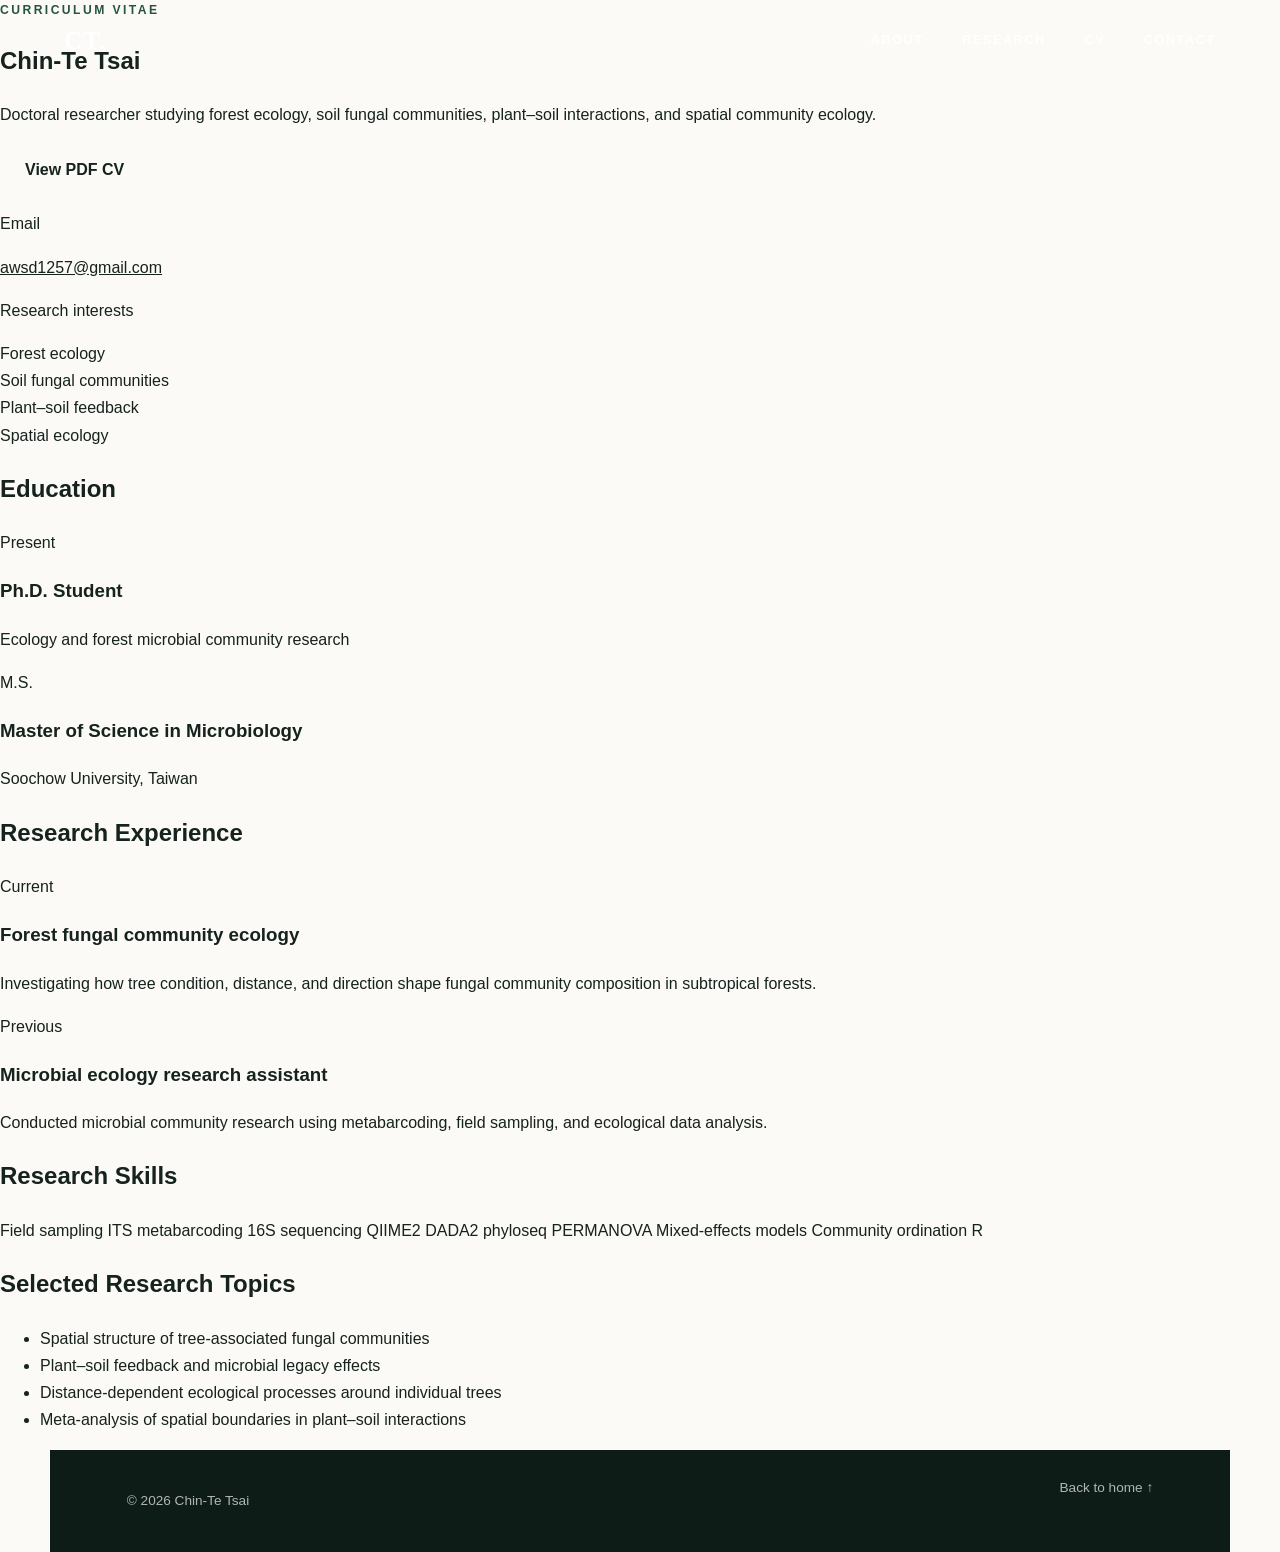
==== cv.html @ aa9629b0 "Rename CV.html to cv.html" ====
<!DOCTYPE html>
<html lang="en">
<head>
  <meta charset="UTF-8" />
  <meta name="viewport" content="width=device-width, initial-scale=1.0" />

  <meta
    name="description"
    content="Curriculum Vitae of Chin-Te Tsai, forest ecologist."
  />

  <title>CV | Chin-Te Tsai</title>

  <link rel="icon" href="assets/favicon.svg" type="image/svg+xml" />
  <link rel="stylesheet" href="styles.css" />
</head>

<body class="cv-page">

  <header class="site-header scrolled">

    <a class="brand" href="index.html">CT.</a>

    <button
      class="menu-button"
      type="button"
      aria-expanded="false"
      aria-controls="site-nav"
    >
      <span class="sr-only">Toggle navigation</span>
      <span></span>
      <span></span>
    </button>

    <nav class="site-nav" id="site-nav" aria-label="Primary navigation">
      <a href="index.html#about">About</a>
      <a href="index.html#research">Research</a>
      <a class="active" href="cv.html">CV</a>
      <a href="index.html#contact">Contact</a>
    </nav>

  </header>

  <main class="cv-main">

    <section class="cv-hero">
      <div class="cv-container">

        <p class="section-kicker">Curriculum Vitae</p>

        <h1>Chin-Te Tsai</h1>

        <p class="cv-introduction">
          Doctoral researcher studying forest ecology, soil fungal
          communities, plant–soil interactions, and spatial community ecology.
        </p>

        <a
          class="button cv-download-button"
          href="assets/Chin-Te_Tsai_CV.pdf"
          target="_blank"
          rel="noreferrer"
        >
          View PDF CV
        </a>

      </div>
    </section>

    <section class="cv-content">
      <div class="cv-container cv-layout">

        <aside class="cv-sidebar">
          <p>Email</p>
          <a href="mailto:awsd1257@gmail.com">
            awsd1257@gmail.com
          </a>

          <p>Research interests</p>
          <span>
            Forest ecology<br />
            Soil fungal communities<br />
            Plant–soil feedback<br />
            Spatial ecology
          </span>
        </aside>

        <div class="cv-sections">

          <section class="cv-section">
            <h2>Education</h2>

            <div class="cv-entry">
              <div class="cv-entry-year">Present</div>

              <div>
                <h3>Ph.D. Student</h3>
                <p>
                  Ecology and forest microbial community research
                </p>
              </div>
            </div>

            <div class="cv-entry">
              <div class="cv-entry-year">M.S.</div>

              <div>
                <h3>Master of Science in Microbiology</h3>
                <p>Soochow University, Taiwan</p>
              </div>
            </div>
          </section>

          <section class="cv-section">
            <h2>Research Experience</h2>

            <div class="cv-entry">
              <div class="cv-entry-year">Current</div>

              <div>
                <h3>Forest fungal community ecology</h3>
                <p>
                  Investigating how tree condition, distance, and direction
                  shape fungal community composition in subtropical forests.
                </p>
              </div>
            </div>

            <div class="cv-entry">
              <div class="cv-entry-year">Previous</div>

              <div>
                <h3>Microbial ecology research assistant</h3>
                <p>
                  Conducted microbial community research using metabarcoding,
                  field sampling, and ecological data analysis.
                </p>
              </div>
            </div>
          </section>

          <section class="cv-section">
            <h2>Research Skills</h2>

            <div class="cv-skills">
              <span>Field sampling</span>
              <span>ITS metabarcoding</span>
              <span>16S sequencing</span>
              <span>QIIME2</span>
              <span>DADA2</span>
              <span>phyloseq</span>
              <span>PERMANOVA</span>
              <span>Mixed-effects models</span>
              <span>Community ordination</span>
              <span>R</span>
            </div>
          </section>

          <section class="cv-section">
            <h2>Selected Research Topics</h2>

            <ul class="cv-list">
              <li>
                Spatial structure of tree-associated fungal communities
              </li>

              <li>
                Plant–soil feedback and microbial legacy effects
              </li>

              <li>
                Distance-dependent ecological processes around individual trees
              </li>

              <li>
                Meta-analysis of spatial boundaries in plant–soil interactions
              </li>
            </ul>
          </section>

        </div>
      </div>
    </section>

  </main>

  <footer>
    <p>© <span id="year"></span> Chin-Te Tsai</p>
    <a href="index.html">Back to home ↑</a>
  </footer>

  <script src="script.js"></script>
</body>
</html>
---- styles.css ----
@import url('https://fonts.googleapis.com/css2?family=DM+Sans:wght@400;500;600&family=Playfair+Display:wght@600;700&display=swap');

:root {
  --forest-950: #0d1c17;
  --forest-900: #11271f;
  --forest-800: #17352c;
  --forest-700: #255344;
  --moss-400: #8fb19d;
  --moss-200: #c7d8cd;
  --cream: #f5f1e8;
  --paper: #fbfaf6;
  --ink: #15221d;
  --muted: #627068;
  --line: rgba(21, 34, 29, 0.15);
  --white: #ffffff;
  --header-height: 82px;
  --max-width: 1180px;
--serif: Athelas, Georgia, "Times New Roman", serif;
--sans: "Avenir Next", Avenir, "Helvetica Neue", Arial, sans-serif;
}

* {
  box-sizing: border-box;
}

html {
  scroll-behavior: smooth;
}

body {
  margin: 0;
  background: var(--paper);
  color: var(--ink);
  font-family: var(--sans);
  line-height: 1.7;
}

body.menu-open {
  overflow: hidden;
}

a {
  color: inherit;
}

img {
  display: block;
  max-width: 100%;
}

.sr-only {
  position: absolute;
  width: 1px;
  height: 1px;
  padding: 0;
  margin: -1px;
  overflow: hidden;
  clip: rect(0, 0, 0, 0);
  white-space: nowrap;
  border: 0;
}

.site-header {
  position: fixed;
  inset: 0 0 auto 0;
  z-index: 20;
  height: var(--header-height);
  display: flex;
  align-items: center;
  justify-content: space-between;
  padding: 0 clamp(24px, 5vw, 72px);
  color: var(--white);
  transition: background 220ms ease, box-shadow 220ms ease;
}

.site-header.scrolled {
  background: rgba(129, 167, 152, 0.92);
  box-shadow: 0 10px 30px rgba(0, 0, 0, 0.12);
  backdrop-filter: blur(10px);
}

.brand {
  font-family: var(--serif);
  font-size: 1.6rem;
  font-weight: 700;
  text-decoration: none;
  letter-spacing: 0.02em;
}

.site-nav {
  display: flex;
  align-items: center;
  gap: clamp(24px, 3vw, 44px);
}

.site-nav a {
  position: relative;
  text-decoration: none;
  text-transform: uppercase;
  letter-spacing: 0.14em;
  font-size: 0.78rem;
  font-weight: 600;
}

.site-nav a::after {
  content: "";
  position: absolute;
  left: 0;
  right: 100%;
  bottom: -8px;
  height: 1px;
  background: currentColor;
  transition: right 180ms ease;
}

.site-nav a:hover::after,
.site-nav a:focus-visible::after {
  right: 0;
}

.menu-button {
  display: none;
  width: 44px;
  height: 44px;
  border: 0;
  background: transparent;
  cursor: pointer;
}

.menu-button span:not(.sr-only) {
  display: block;
  width: 24px;
  height: 2px;
  margin: 6px auto;
  background: var(--white);
  transition: transform 180ms ease;
}

.hero {
  position: relative;
  min-height: 100svh;
  display: grid;
  place-items: center;
  padding: calc(var(--header-height) + 60px) clamp(24px, 6vw, 88px) 80px;
  overflow: hidden;
  color: var(--white);
  background:url("assets/hero-background.jpg") center / cover no-repeat;
}

.hero-shade {
  display: none;
}


.hero-content {
  position: relative;
  z-index: 2;
  width: min(95%, var(--max-width));
  display: grid;
  grid-template-columns: minmax(220px, 340px) minmax(0, 1fr);
  gap: clamp(20px, 3vw, 45px);
  align-items: center;
transform: translateX(-80px);

	
}

.portrait-wrap {
  position: relative;
  justify-self: center;
}

.portrait-wrap::before,
.portrait-wrap::after {
  content: "";
  position: absolute;
  border-radius: 40%;
  border: 1px solid rgba(255, 255, 255, 0.34);
}

.portrait-wrap::before {
  inset: -18px;
}

.portrait-wrap::after {
  inset: -42px;
  border-color: rgba(255, 255, 255, 0.12);
}

.portrait {
  position: relative;
  z-index: 1;
  width: min(20vw, 280px);
  aspect-ratio: 1;
  object-fit: cover;
  border-radius: 50%;
  border: 4px solid rgba(255, 255, 255, 0.9);
  box-shadow: 0 20px 60px rgba(0, 0, 0, 0.32);
}

.eyebrow,
.section-kicker {
  margin: 0 0 18px;
  text-transform: uppercase;
  letter-spacing: 0.2em;
  font-size: 0.76rem;
  font-weight: 600;
}

.eyebrow {
  color: var(--moss-200);
}

.hero h1,
.section h2 {
  margin: 0;
  font-family: var(--serif);
  line-height: 1.05;
}

.hero h1 {
  max-width: 700px;
  font-size: clamp(2.8rem, 6vw, 5.5rem);
  letter-spacing: -0.045em;
  text-shadow: 0 4px 10px rgba(65, 93, 78, 1);

}

.lead {
  max-width: 650px;
  margin: 26px 0 0;
  font-size: clamp(1.05rem, 2vw, 1.35rem);
  line-height: 1.7;
  color: rgba(129, 167, 152, 0.95);

  text-shadow:
    -1px -1px 0 rgba(255, 255, 255, 0.9),
     1px -1px 0 rgba(255, 255, 255, 0.9),
    -1px  1px 0 rgba(255, 255, 255, 0.9),
     1px  1px 0 rgba(255, 255, 255, 0.9);
}



.hero-actions {
  display: flex;
  flex-wrap: wrap;
  gap: 14px;
  margin-top: 38px;
}

.button {
  display: inline-flex;
  align-items: center;
  justify-content: center;
  min-height: 50px;
  padding: 0 24px;
  border: 1px solid transparent;
  border-radius: 999px;
  text-decoration: none;
  font-weight: 600;
  transition: transform 180ms ease, background 180ms ease, color 180ms ease;
}

.button:hover {
  transform: translateY(-2px);
}

.button-primary {
  background: var(--cream);
  color: var(--forest-950);
}


.scroll-cue {
  position: absolute;
  right: clamp(22px, 4vw, 64px);
  bottom: 34px;
  z-index: 2;
  display: flex;
  align-items: center;
  gap: 14px;
  color: rgba(255, 255, 255, 0.72);
  text-decoration: none;
  text-transform: uppercase;
  letter-spacing: 0.16em;
  font-size: 0.68rem;
}

.scroll-line {
  display: block;
  width: 48px;
  height: 1px;
  background: currentColor;
}

.section {
  padding: clamp(88px, 11vw, 150px) clamp(24px, 6vw, 88px);
  scroll-margin-top: var(--header-height);
}

.section-light {
  background: var(--cream);
}

.section-grid,
.section-heading,
.research-grid,
.contact-panel,
footer {
  width: min(100%, var(--max-width));
  margin-inline: auto;
}

.section-grid {
  display: grid;
  grid-template-columns: minmax(260px, 0.85fr) minmax(0, 1.3fr);
  gap: clamp(48px, 9vw, 132px);
}

.section-kicker {
  color: var(--forest-700);
}

.section h2 {
  font-size: clamp(2.4rem, 5vw, 4.8rem);
  letter-spacing: -0.035em;
}

.section-copy {
  font-size: 1.06rem;
}

.section-copy > p:first-child {
  margin-top: 0;
}

.fact-list {
  display: grid;
  gap: 0;
  margin: 48px 0 0;
  border-top: 1px solid var(--line);
}

.fact-list div {
  display: grid;
  grid-template-columns: 135px 1fr;
  gap: 20px;
  padding: 18px 0;
  border-bottom: 1px solid var(--line);
}

.fact-list dt {
  color: var(--muted);
  font-size: 0.82rem;
  text-transform: uppercase;
  letter-spacing: 0.12em;
}

.fact-list dd {
  margin: 0;
  font-weight: 600;
}

.section-dark {
  position: relative;
  color: var(--white);
  background:
    linear-gradient(
      rgba(10, 24, 19, 0.75),
      rgba(10, 24, 19, 0.75)
    ),
    url("assets/research-background.jpg") center / cover no-repeat;
}

.section-dark .section-kicker {
  color: var(--moss-400);
}

.section-heading {
  max-width: 800px;
  margin-left: max(0px, calc((100% - var(--max-width)) / 2));
}

.section-heading > p:last-child {
  max-width: 660px;
  color: rgba(255, 255, 255, 0.66);
}

.research-grid {
  display: grid;
  grid-template-columns: repeat(3, 1fr);
  gap: 1px;
  margin-top: 70px;
  background: rgba(255, 255, 255, 0.14);
}

.research-card {
  min-height: 360px;
  padding: clamp(28px, 4vw, 48px);
  background: var(--forest-900);
  transition: transform 180ms ease, background 180ms ease;
}

.research-card:hover {
  transform: translateY(-6px);
  background: var(--forest-800);
}

.card-number {
  color: var(--moss-400);
  font-size: 0.8rem;
  letter-spacing: 0.16em;
}

.research-card h3 {
  margin: 70px 0 20px;
  font-family: var(--serif);
  font-size: clamp(1.65rem, 2.4vw, 2.25rem);
  line-height: 1.2;
}

.research-card p {
  color: rgba(255, 255, 255, 0.68);
}

.section-contact {
  background:
    radial-gradient(circle at 10% 10%, rgba(143, 177, 157, 0.22), transparent 26%),
    var(--paper);
}

.contact-panel {
  display: grid;
  grid-template-columns: 1.1fr 0.9fr;
  gap: clamp(50px, 10vw, 140px);
  align-items: end;
}

.contact-panel p {
  max-width: 600px;
}

.contact-links {
  border-top: 1px solid var(--line);
}

.contact-links a {
  display: block;
  padding: 22px 0;
  border-bottom: 1px solid var(--line);
  text-decoration: none;
}

.contact-links span,
.contact-links strong {
  display: block;
}

.contact-links span {
  color: var(--muted);
  font-size: 0.78rem;
  text-transform: uppercase;
  letter-spacing: 0.14em;
}

.contact-links strong {
  margin-top: 5px;
  font-size: 1.05rem;
}

.contact-links a:hover strong {
  text-decoration: underline;
  text-underline-offset: 4px;
}

footer {
  display: flex;
  justify-content: space-between;
  gap: 24px;
  padding: 26px clamp(24px, 6vw, 88px);
  color: rgba(255, 255, 255, 0.68);
  background: var(--forest-950);
  font-size: 0.85rem;
}

footer a {
  text-decoration: none;
}

@media (max-width: 900px) {
  .menu-button {
    display: block;
    position: relative;
    z-index: 25;
  }

  .site-nav {
    position: fixed;
    inset: 0;
    z-index: 20;
    display: grid;
    place-content: center;
    gap: 28px;
    background: var(--forest-950);
    transform: translateY(-100%);
    transition: transform 220ms ease;
  }

  .site-nav.open {
    transform: translateY(0);
  }

  .site-nav a {
    font-family: var(--serif);
    font-size: 2rem;
    text-align: center;
    text-transform: none;
    letter-spacing: 0;
  }

  .menu-button[aria-expanded="true"] span:nth-of-type(2) {
    transform: translateY(4px) rotate(45deg);
  }

  .menu-button[aria-expanded="true"] span:nth-of-type(3) {
    transform: translateY(-4px) rotate(-45deg);
  }

  .hero-content {
	grid-template-columns: 1fr;
  	text-align: center;
  	transform: none;
  }

  .portrait {
    width: min(52vw, 240px);
  }

  .hero-actions {
    justify-content: center;
  }

  .section-grid,
  .contact-panel {
    grid-template-columns: 1fr;
  }

  .research-grid {
    grid-template-columns: 1fr;
  }

  .research-card {
    min-height: 0;
  }

  .research-card h3 {
    margin-top: 36px;
  }
}

@media (max-width: 600px) {
  :root {
    --header-height: 70px;
  }

  .site-header {
    padding-inline: 20px;
  }

  .hero {
    background-image: url("assets/hero-background-mobile.jpg");
    background-size: cover;
    background-position: center;
    background-repeat: no-repeat;
  }

  .hero h1 {
    font-size: clamp(3.25rem, 18vw, 4.7rem);
  }

  .lead {
    font-size: 1rem;
  }

  .hero-actions {
    display: grid;
  }

  .button {
    width: 100%;
  }

  .scroll-cue {
    display: none;
  }

  .section {
    padding-inline: 20px;
  }

  .fact-list div {
    grid-template-columns: 1fr;
    gap: 4px;
  }

  footer {
    flex-direction: column;
    padding-inline: 20px;
  }
}

@media (prefers-reduced-motion: reduce) {
  html {
    scroll-behavior: auto;
  }

  *,
  *::before,
  *::after {
    transition-duration: 0.01ms !important;
    animation-duration: 0.01ms !important;
  }
}
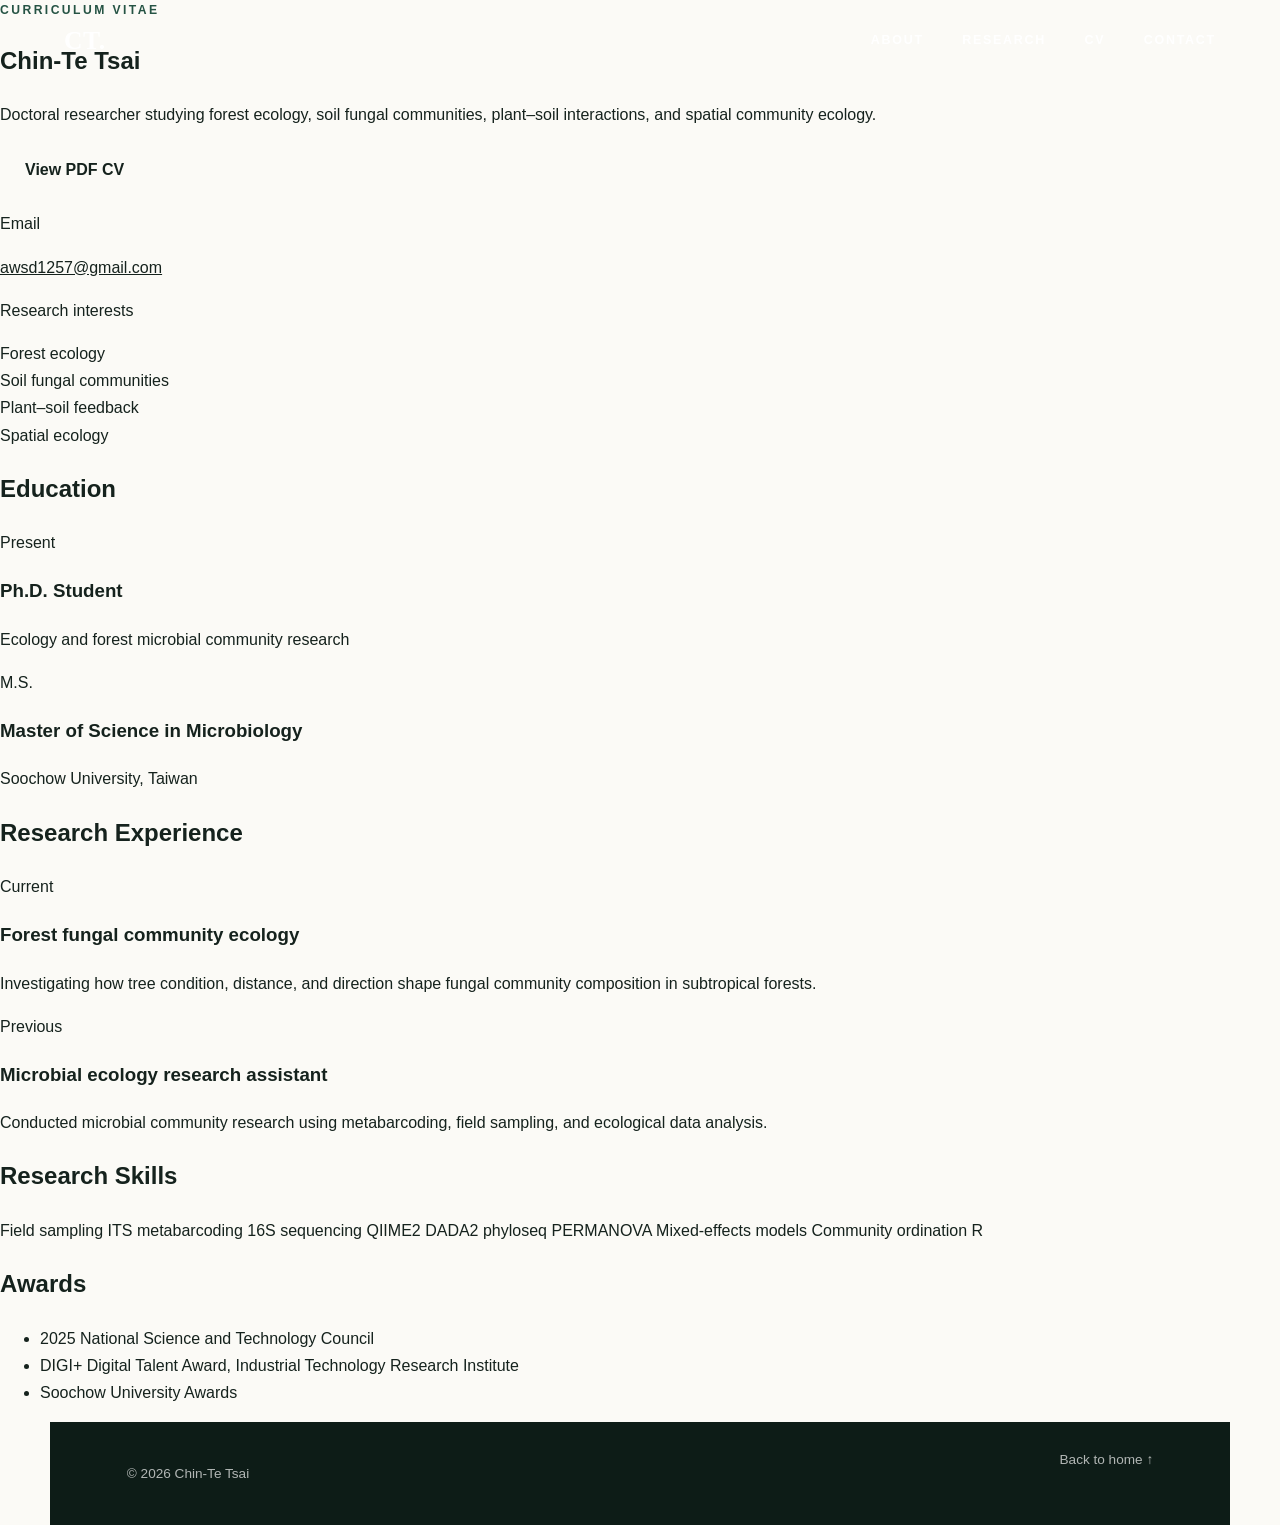
==== commit 66d53897: "Update cv.html" ====
--- a/cv.html
+++ b/cv.html
@@ -57,7 +57,7 @@
 
         <a
           class="button cv-download-button"
-          href="assets/Chin-Te_Tsai_CV.pdf"
+          href="assets/Chin-Te Tsai CV.pdf"
           target="_blank"
           rel="noreferrer"
         >
@@ -157,24 +157,22 @@
           </section>
 
           <section class="cv-section">
-            <h2>Selected Research Topics</h2>
+            <h2>Awards</h2>
 
             <ul class="cv-list">
               <li>
-                Spatial structure of tree-associated fungal communities
+                2025 National Science and Technology Council
               </li>
 
               <li>
-                Plant–soil feedback and microbial legacy effects
+               DIGI+ Digital Talent Award, Industrial Technology Research Institute
               </li>
 
               <li>
-                Distance-dependent ecological processes around individual trees
+                Soochow University Awards
               </li>
 
-              <li>
-                Meta-analysis of spatial boundaries in plant–soil interactions
-              </li>
+
             </ul>
           </section>
 
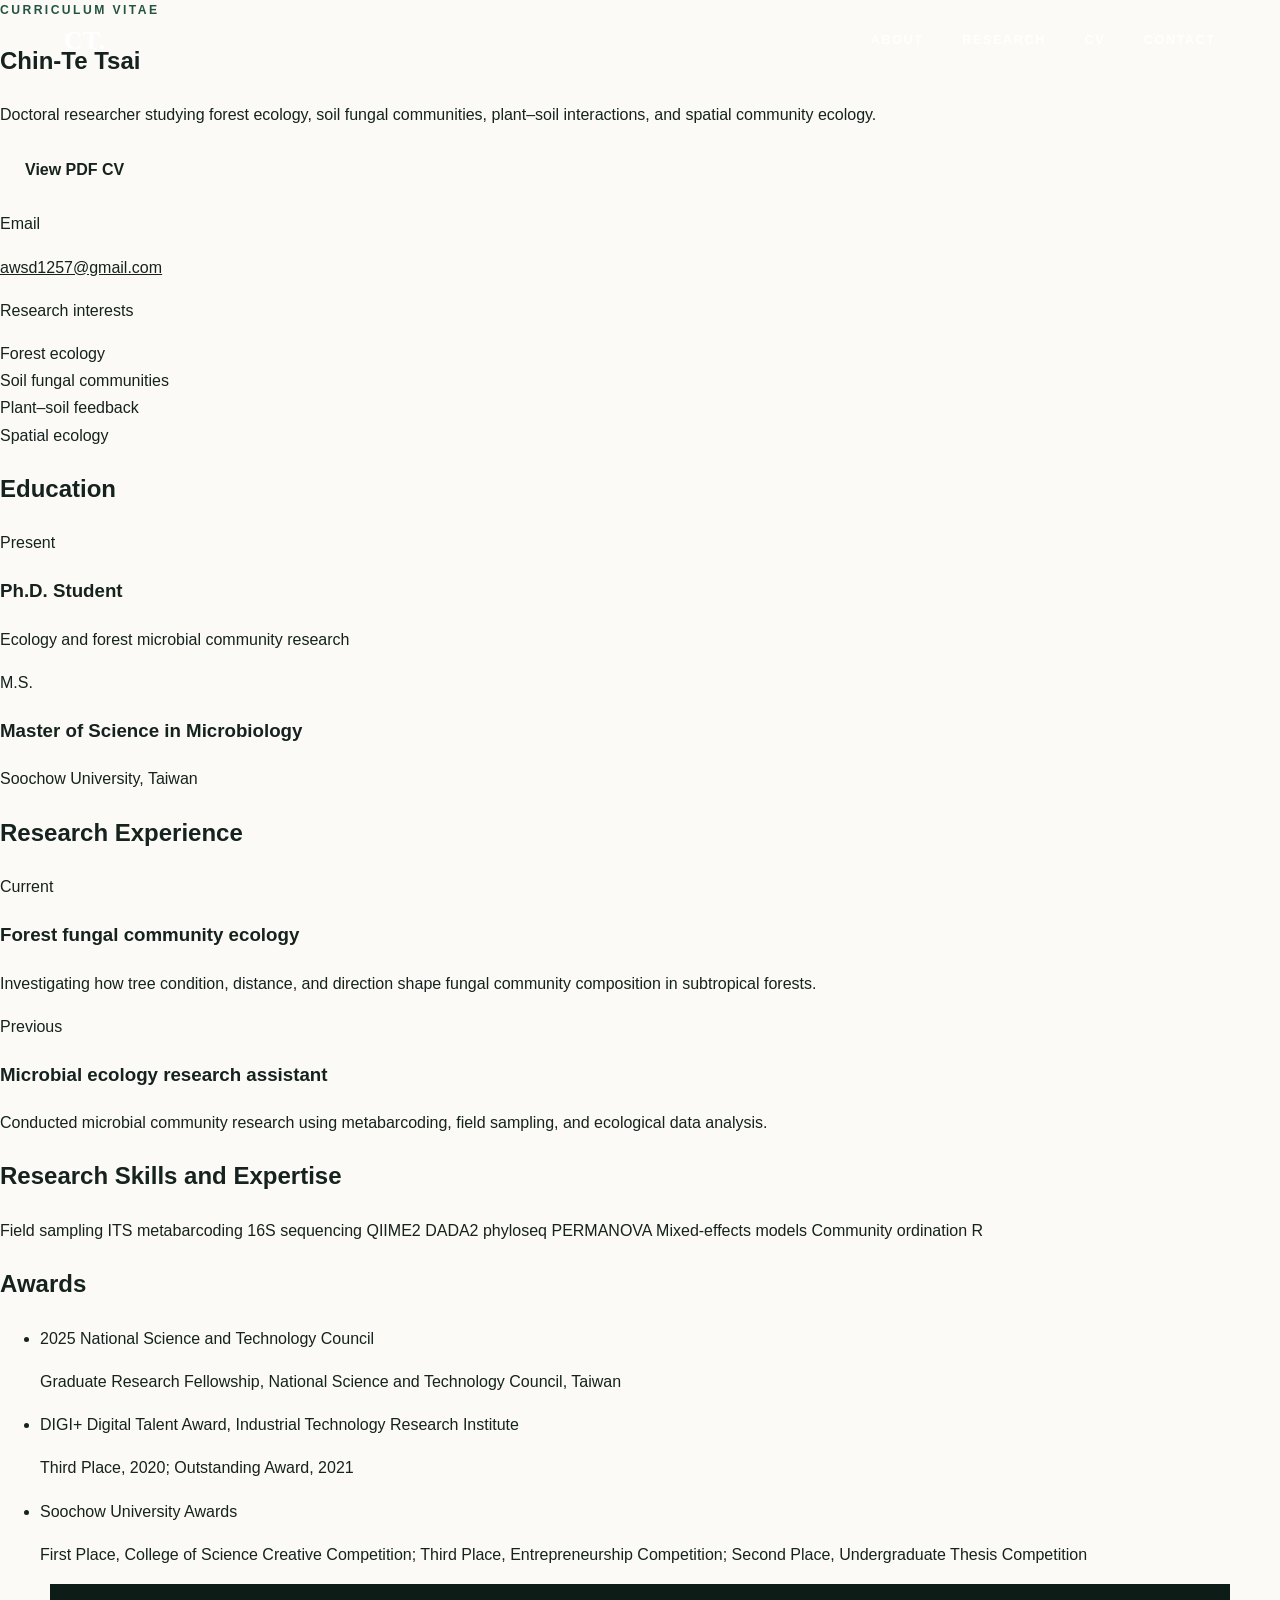
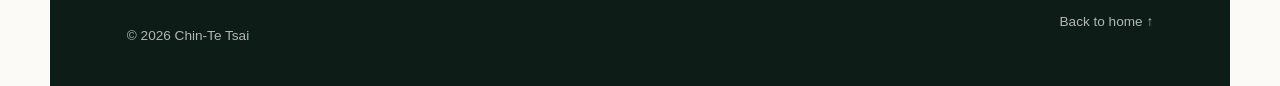
==== commit 54a00694: "Update cv.html" ====
--- a/cv.html
+++ b/cv.html
@@ -140,7 +140,7 @@
           </section>
 
           <section class="cv-section">
-            <h2>Research Skills</h2>
+            <h2>Research Skills and Expertise</h2>
 
             <div class="cv-skills">
               <span>Field sampling</span>
@@ -156,6 +156,7 @@
             </div>
           </section>
 
+        
           <section class="cv-section">
             <h2>Awards</h2>
 
@@ -163,14 +164,21 @@
               <li>
                 2025 National Science and Technology Council
               </li>
+                 <p>
+                  Graduate Research Fellowship, National Science and Technology Council, Taiwan
+                </p>
 
               <li>
                DIGI+ Digital Talent Award, Industrial Technology Research Institute
               </li>
+                 <p>Third Place, 2020; Outstanding Award, 2021</p>
 
               <li>
                 Soochow University Awards
               </li>
+               <p>First Place, College of Science Creative Competition;
+Third Place, Entrepreneurship Competition;
+Second Place, Undergraduate Thesis Competition</p>
 
 
             </ul>
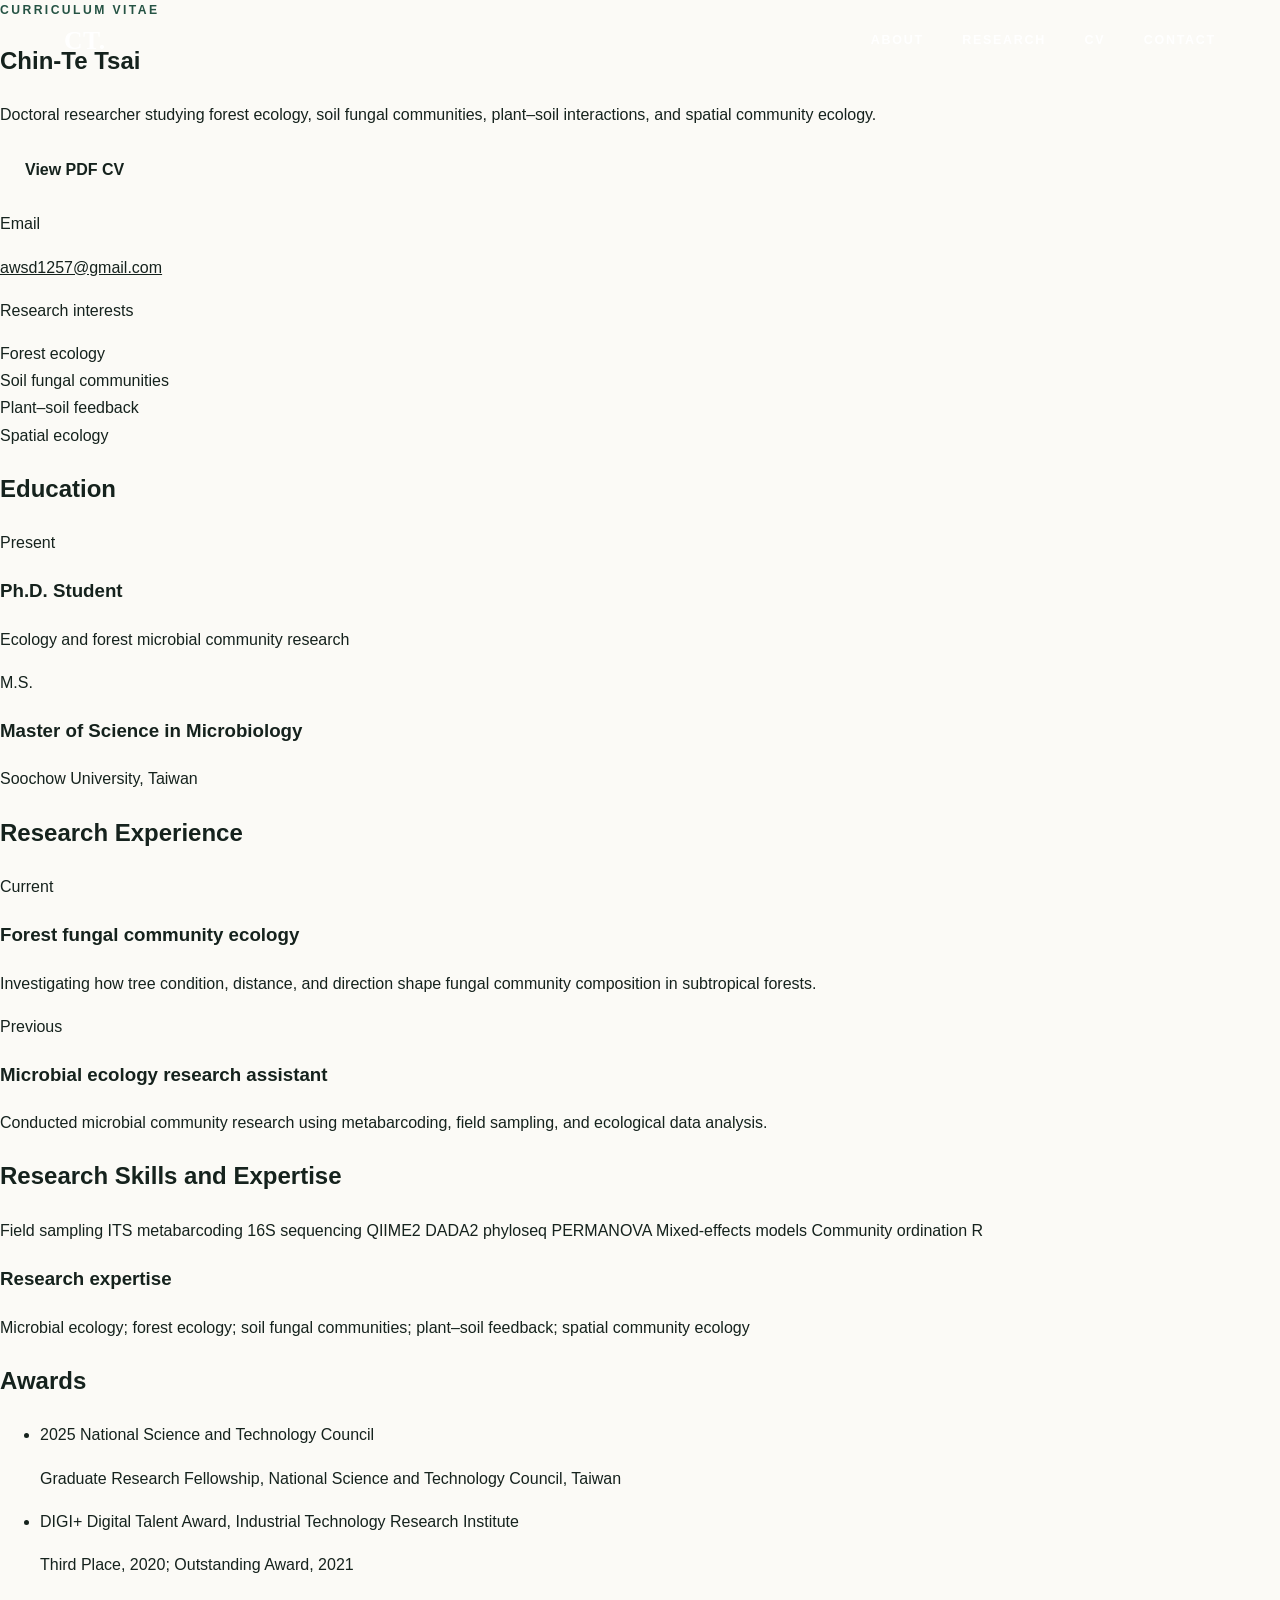
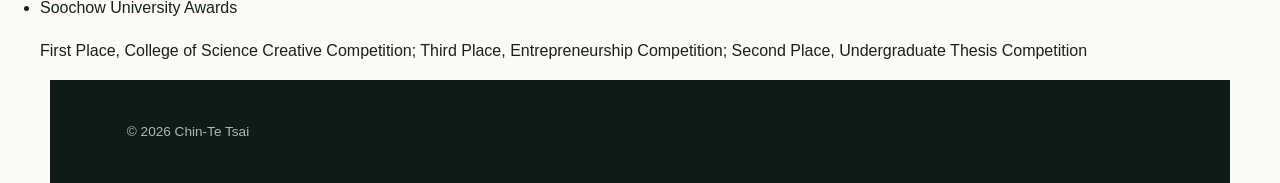
==== commit 12c52b06: "Update cv.html" ====
--- a/cv.html
+++ b/cv.html
@@ -154,6 +154,15 @@
               <span>Community ordination</span>
               <span>R</span>
             </div>
+
+                <div>
+                <h3>Research expertise</h3>
+                <p>
+                 Microbial ecology; forest ecology; soil fungal communities;
+plant–soil feedback; spatial community ecology
+                </p>
+              </div>
+            
           </section>
 
         
@@ -176,9 +185,7 @@
               <li>
                 Soochow University Awards
               </li>
-               <p>First Place, College of Science Creative Competition;
-Third Place, Entrepreneurship Competition;
-Second Place, Undergraduate Thesis Competition</p>
+               <p>First Place, College of Science Creative Competition; Third Place, Entrepreneurship Competition; Second Place, Undergraduate Thesis Competition</p>
 
 
             </ul>
@@ -192,7 +199,6 @@
 
   <footer>
     <p>© <span id="year"></span> Chin-Te Tsai</p>
-    <a href="index.html">Back to home ↑</a>
   </footer>
 
   <script src="script.js"></script>
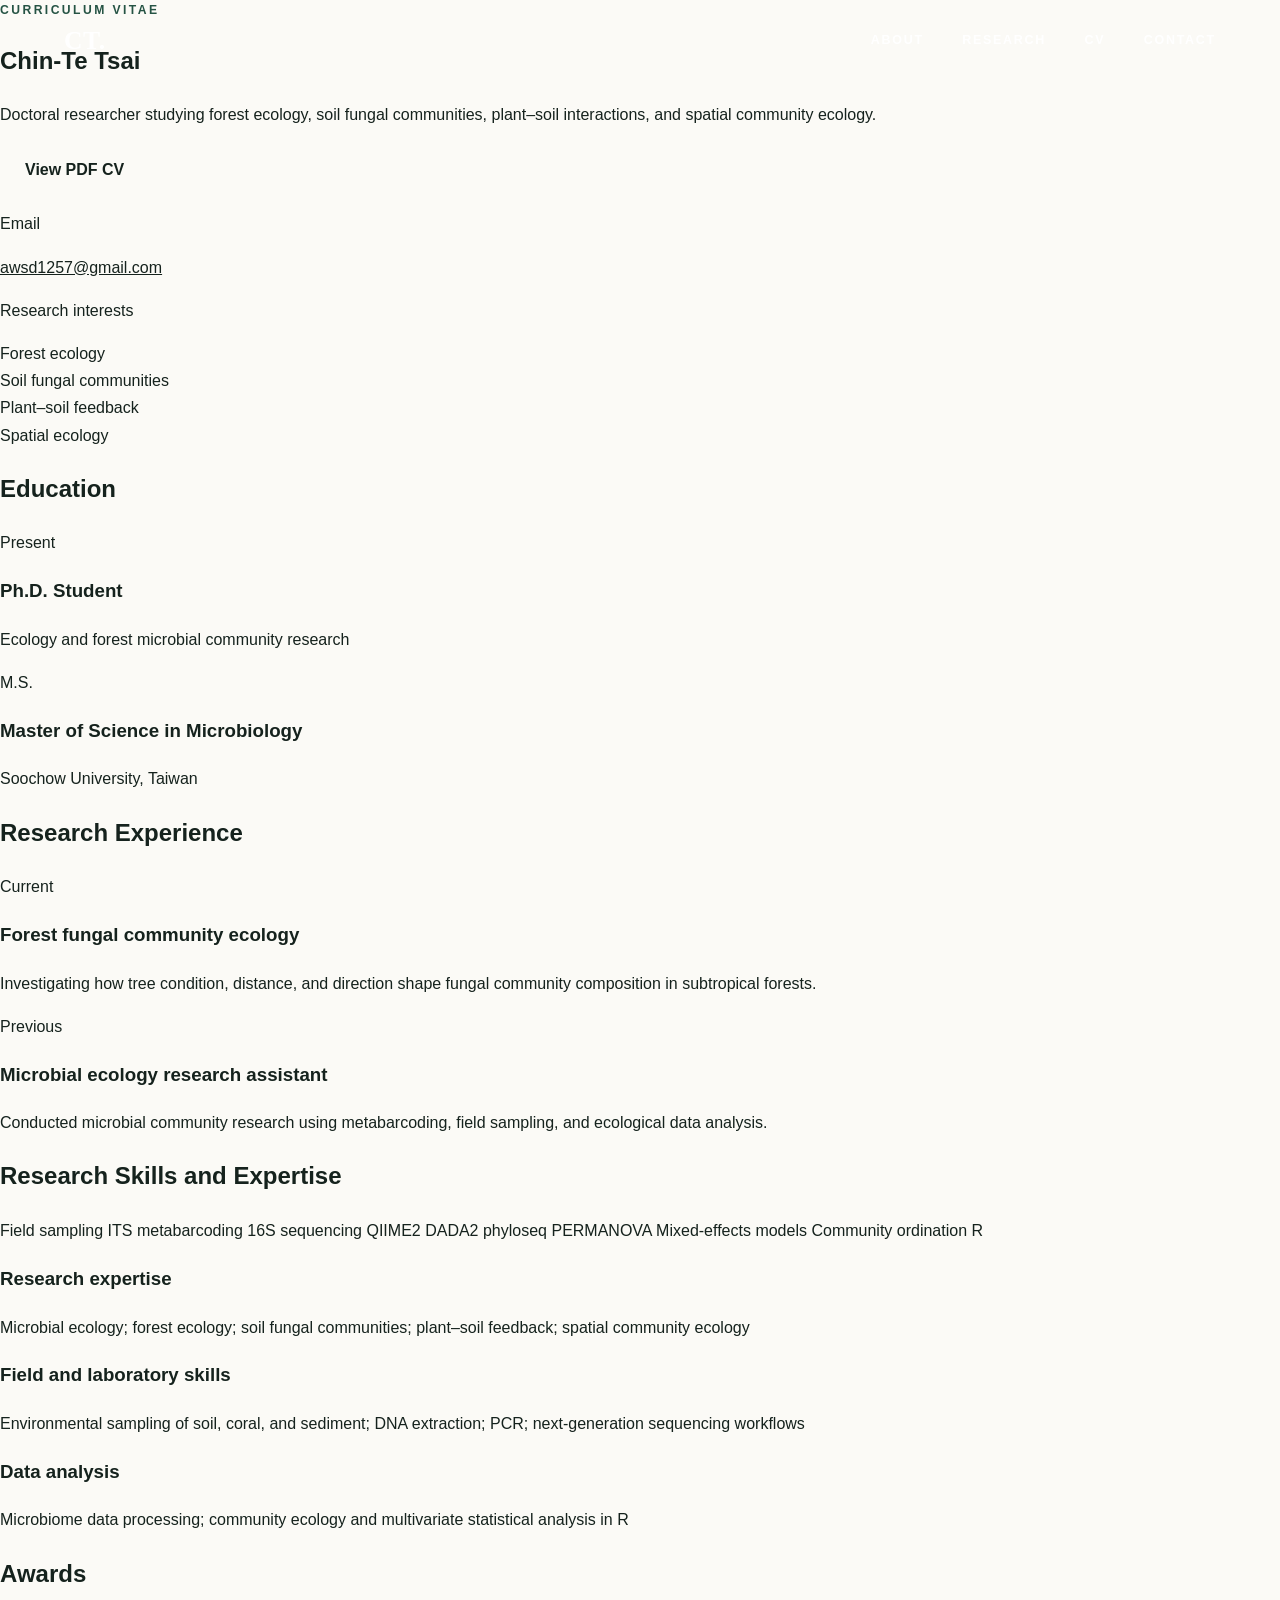
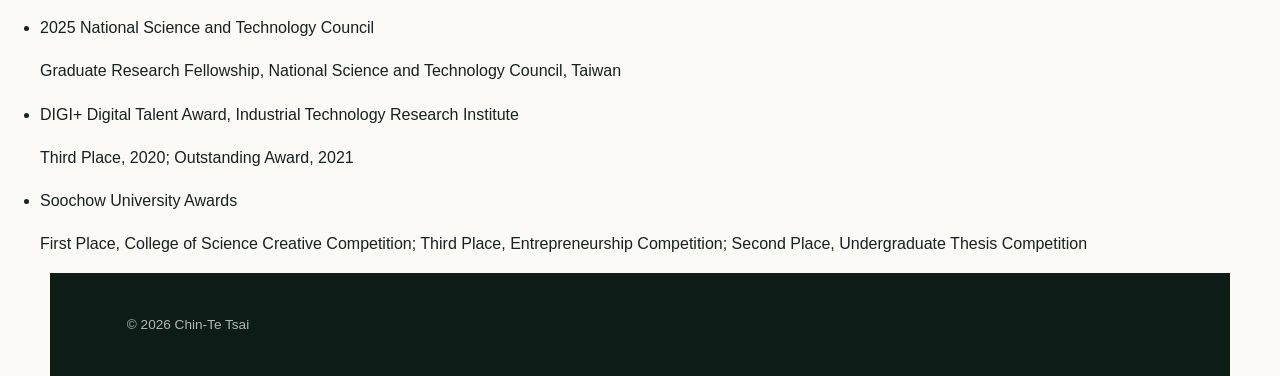
==== commit eb8e4b56: "Add field skills and data analysis sections to cv.html" ====
--- a/cv.html
+++ b/cv.html
@@ -158,8 +158,21 @@
                 <div>
                 <h3>Research expertise</h3>
                 <p>
-                 Microbial ecology; forest ecology; soil fungal communities;
-plant–soil feedback; spatial community ecology
+                 Microbial ecology; forest ecology; soil fungal communities; plant–soil feedback; spatial community ecology
+                </p>
+              </div>
+
+                <div>
+                <h3>Field and laboratory skills</h3>
+                <p>
+                Environmental sampling of soil, coral, and sediment; DNA extraction; PCR; next-generation sequencing workflows
+                </p>
+              </div>
+
+                 <div>
+                <h3>Data analysis</h3>
+                <p>
+                 Microbiome data processing; community ecology and multivariate statistical analysis in R
                 </p>
               </div>
             
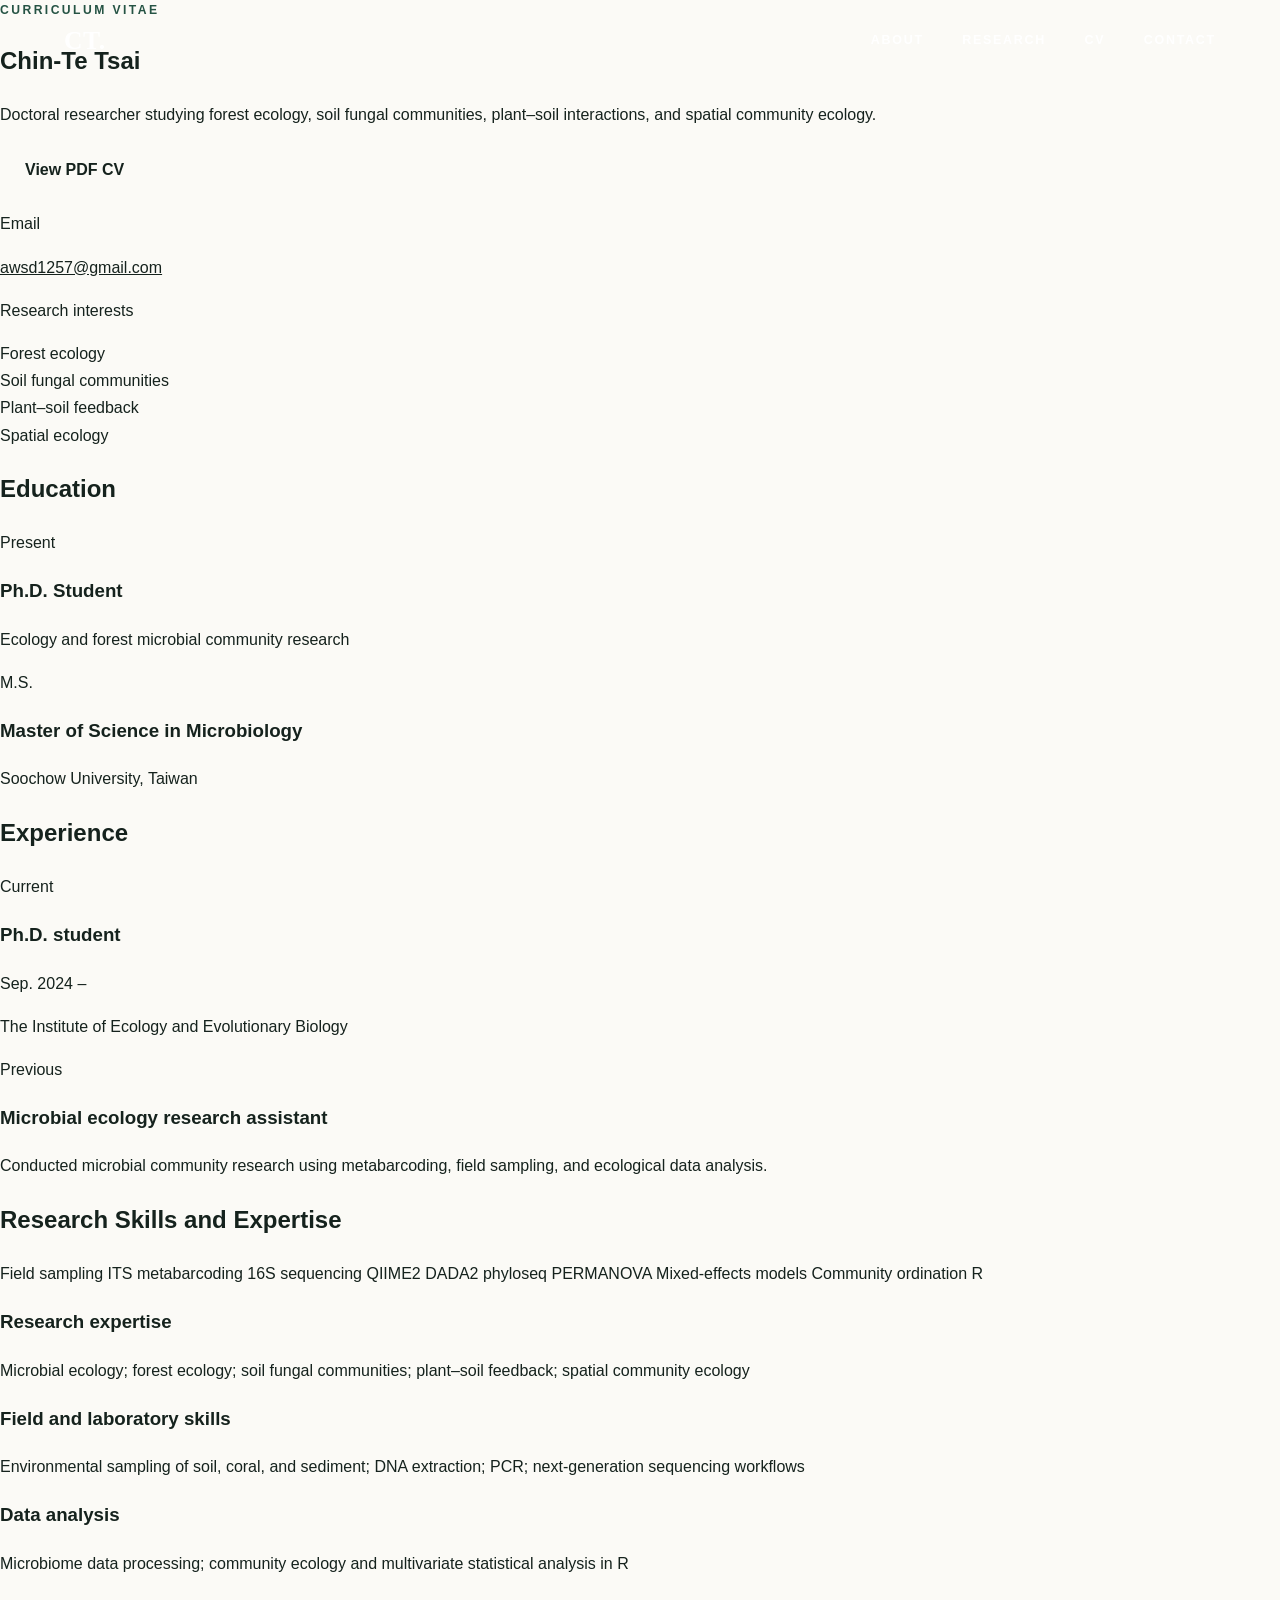
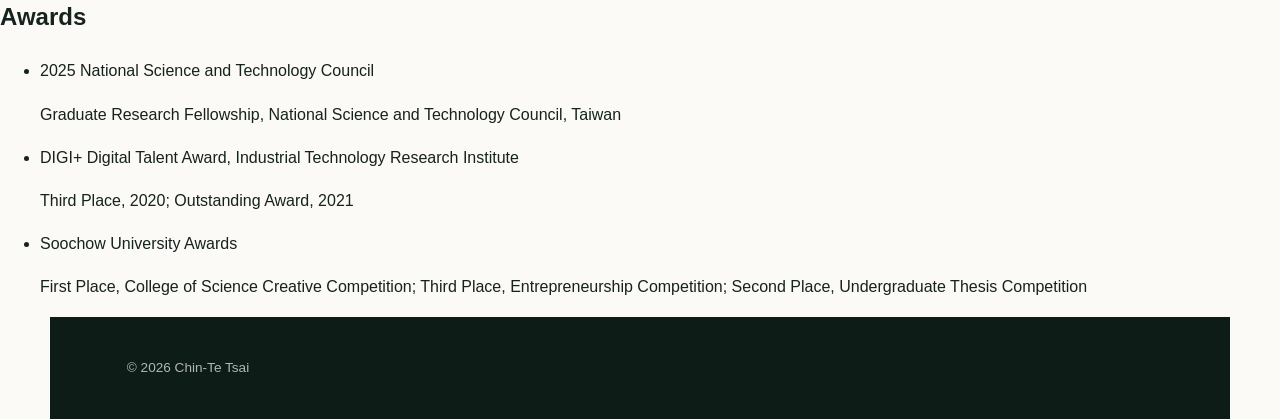
==== commit 4f6e5193: "Update cv.html" ====
--- a/cv.html
+++ b/cv.html
@@ -112,17 +112,15 @@
           </section>
 
           <section class="cv-section">
-            <h2>Research Experience</h2>
+            <h2>Experience</h2>
 
             <div class="cv-entry">
               <div class="cv-entry-year">Current</div>
 
               <div>
-                <h3>Forest fungal community ecology</h3>
-                <p>
-                  Investigating how tree condition, distance, and direction
-                  shape fungal community composition in subtropical forests.
-                </p>
+                <h3>Ph.D. student</h3>
+                <p>Sep. 2024 –</p>
+                  <p>The Institute of Ecology and Evolutionary Biology</p>
               </div>
             </div>
 
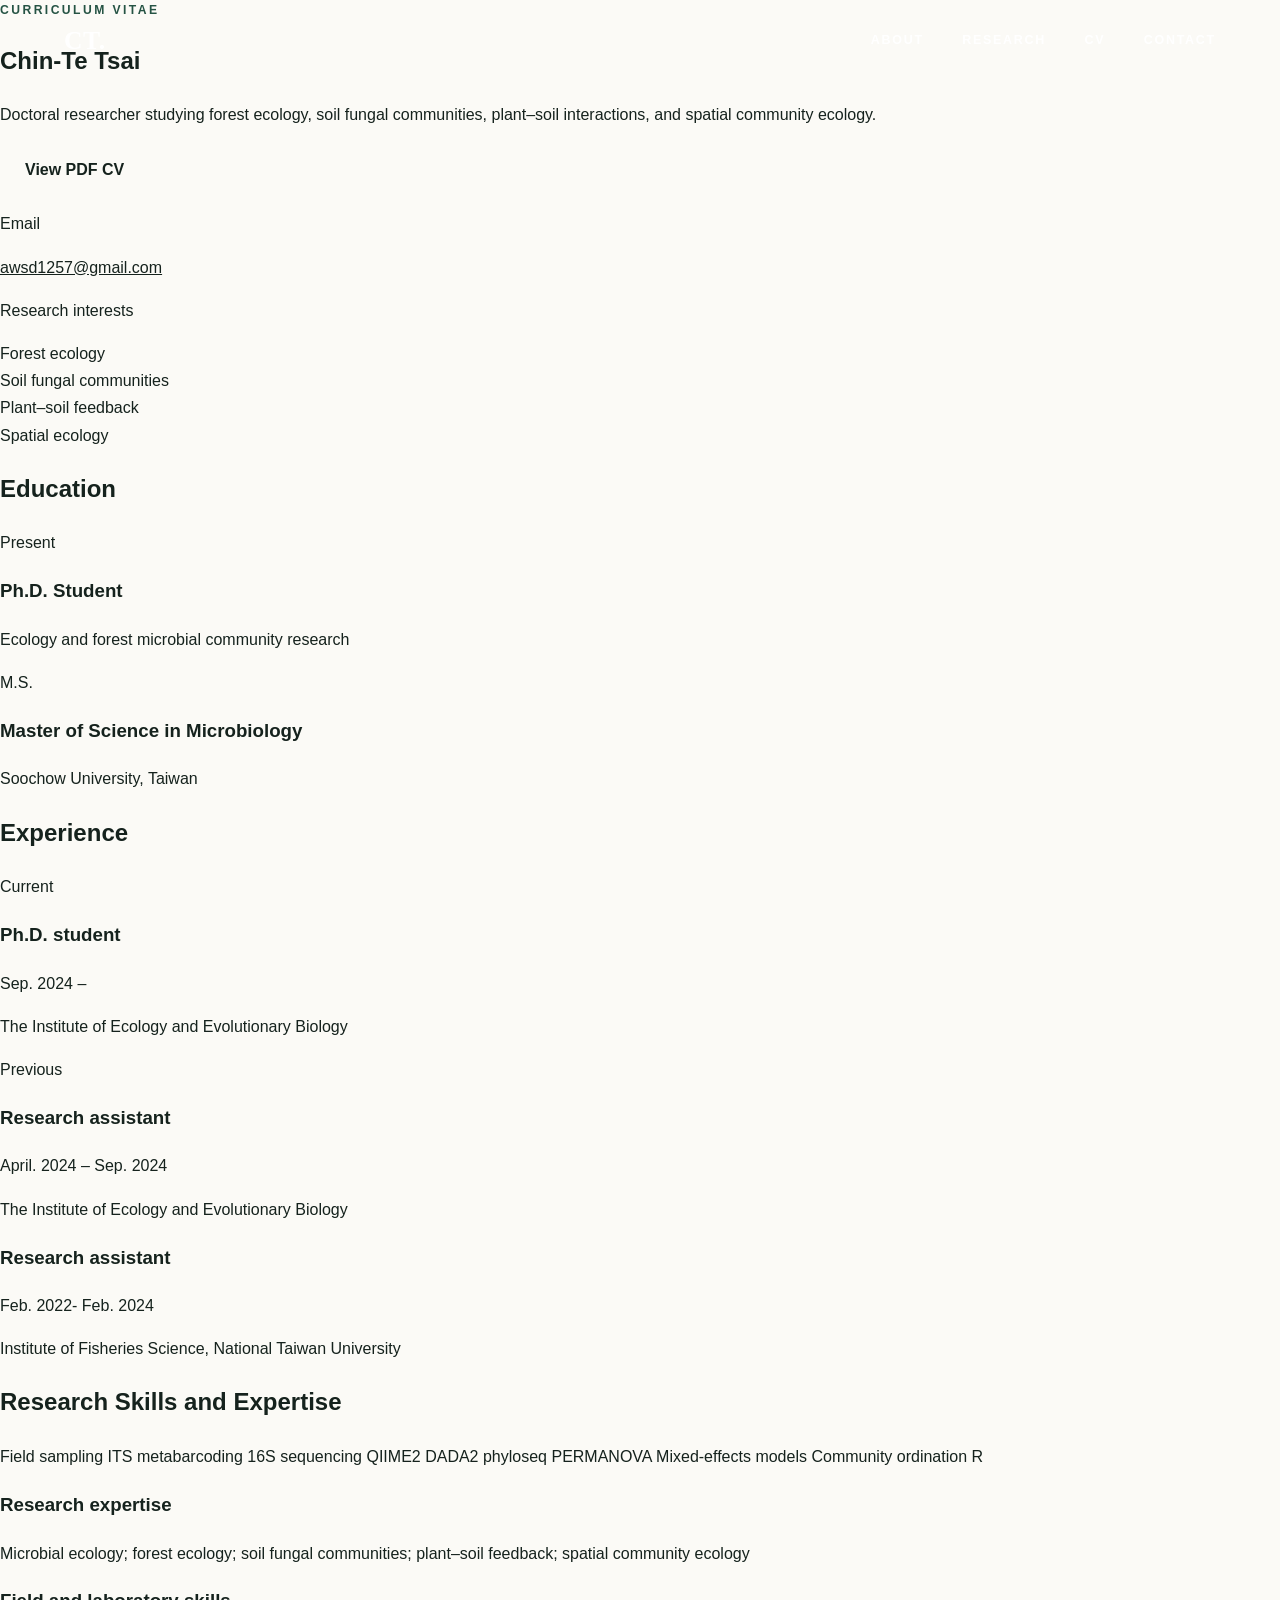
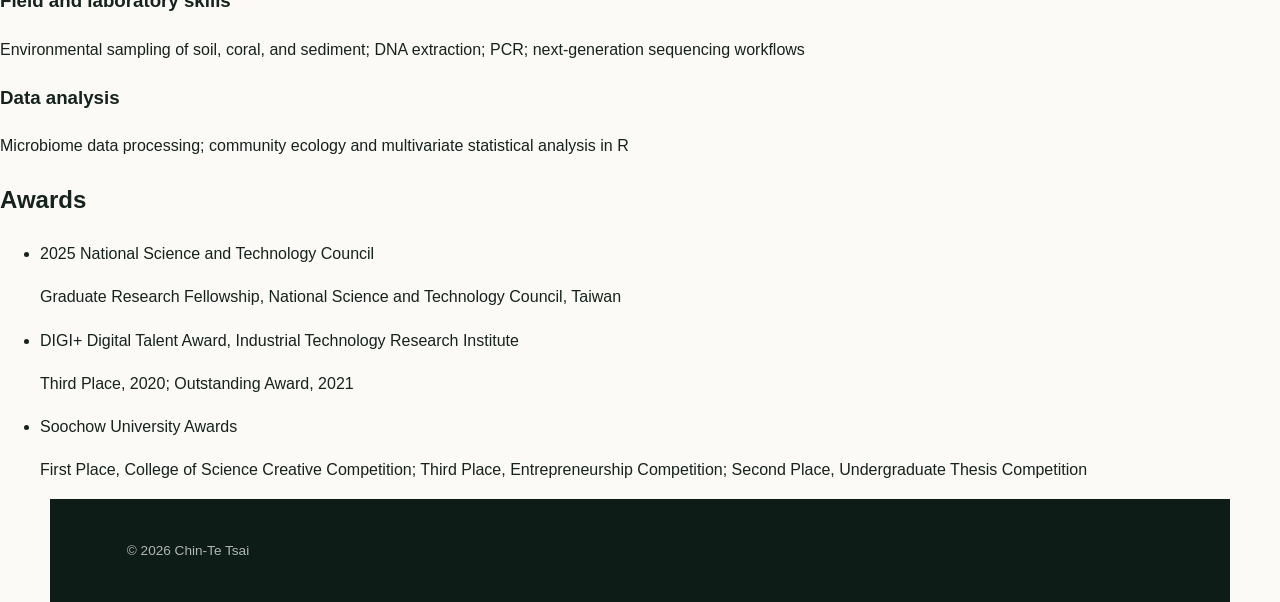
==== commit c9f0d1ae: "Update cv.html" ====
--- a/cv.html
+++ b/cv.html
@@ -128,11 +128,15 @@
               <div class="cv-entry-year">Previous</div>
 
               <div>
-                <h3>Microbial ecology research assistant</h3>
-                <p>
-                  Conducted microbial community research using metabarcoding,
-                  field sampling, and ecological data analysis.
-                </p>
+                <h3>Research assistant</h3>
+                <p>April. 2024 – Sep. 2024</p>
+                  <p>The Institute of Ecology and Evolutionary Biology</p>
+              </div>
+
+             <div>
+                <h3>Research assistant</h3>
+                <p>Feb. 2022- Feb. 2024</p>
+                  <p>Institute of Fisheries Science, National Taiwan University</p>
               </div>
             </div>
           </section>
